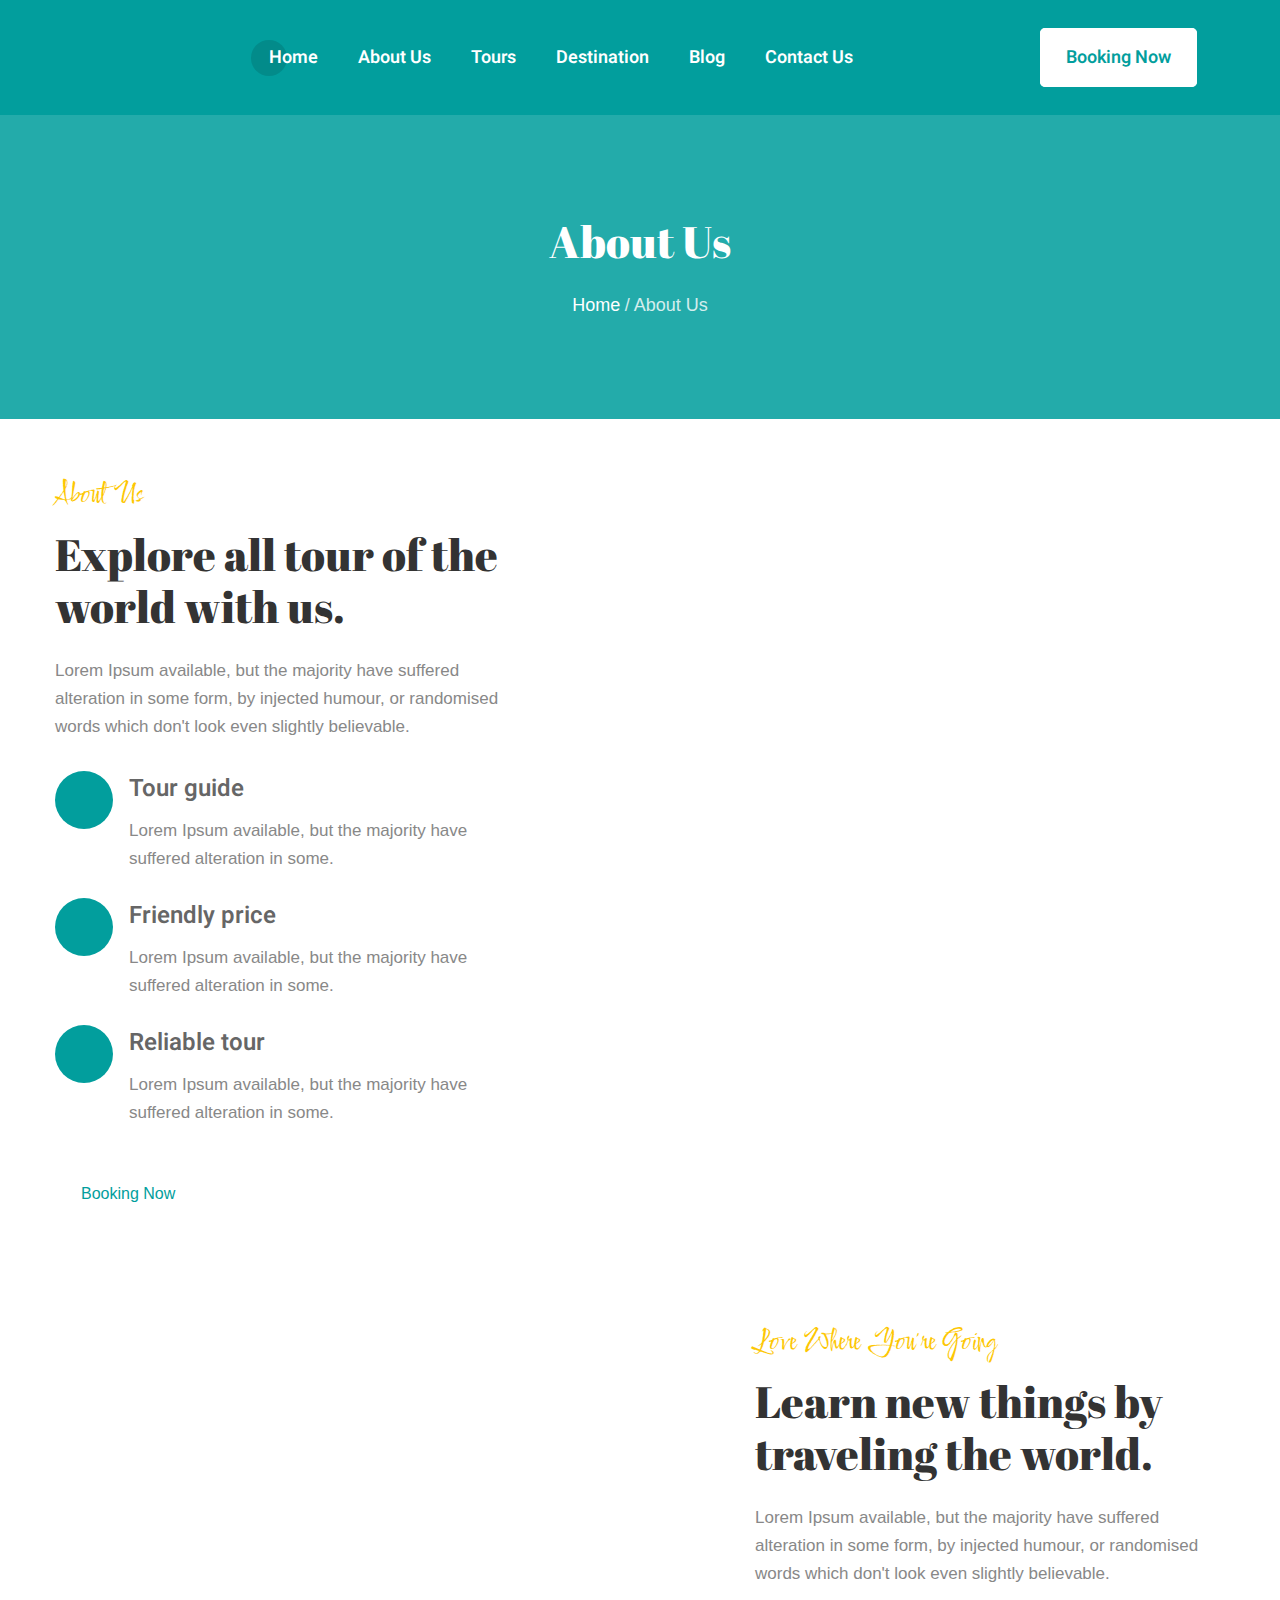
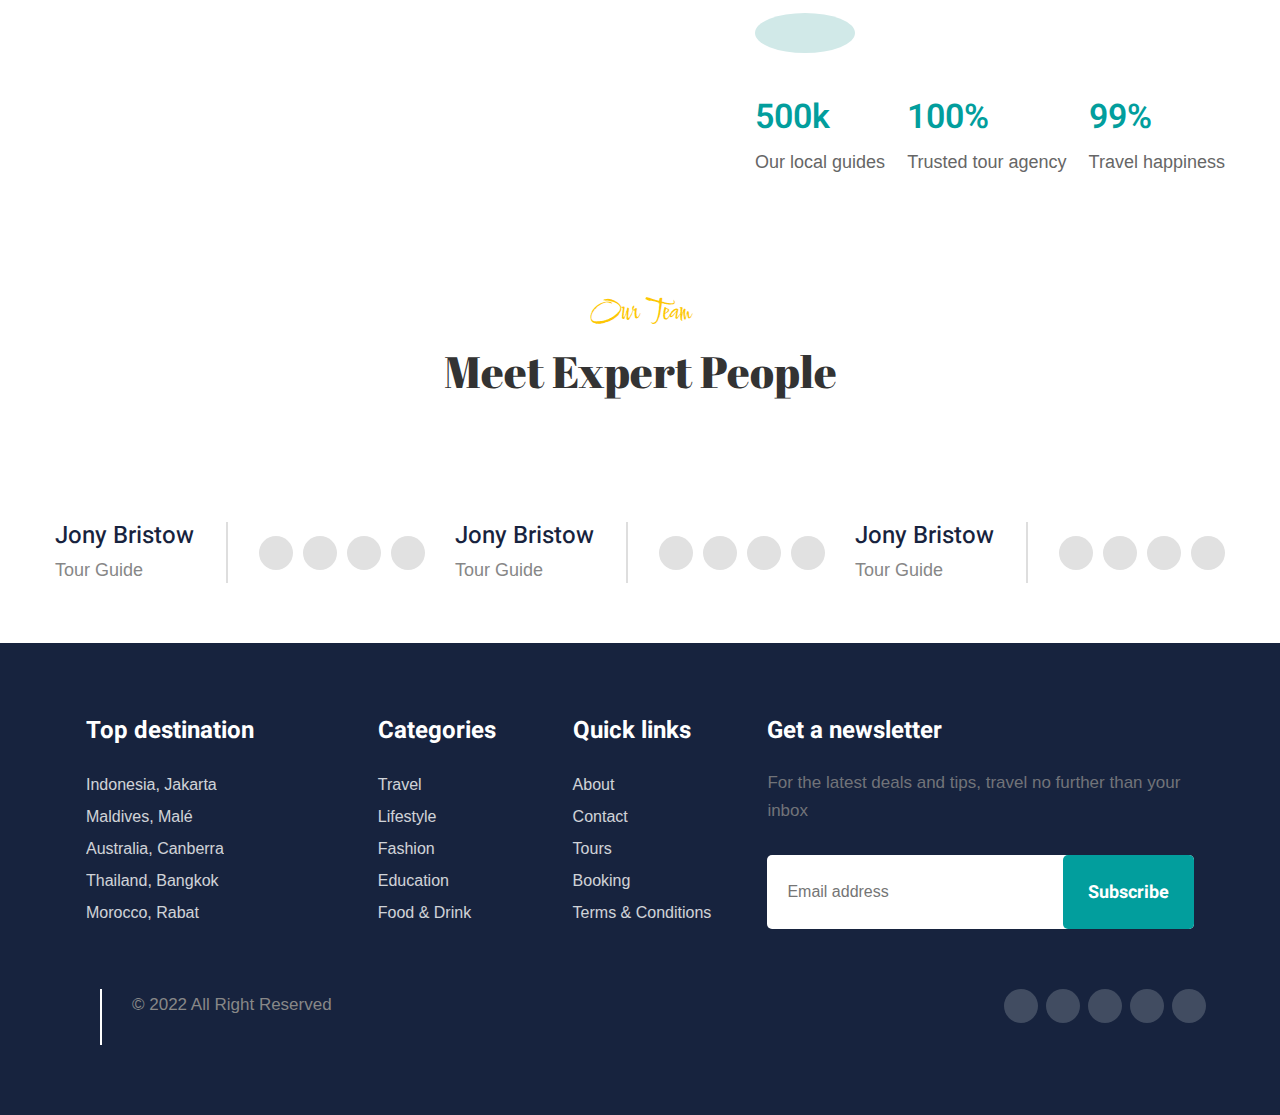
==== about.html @ 00001288 "add About and Tours page" ====
<!DOCTYPE html>
<html lang="en">

<head>
    <meta charset="UTF-8">
    <meta http-equiv="X-UA-Compatible" content="IE=edge">
    <meta name="viewport" content="width=device-width, initial-scale=1.0">
    <title>Tourest</title>
    <link rel="stylesheet" href="./Template-TCM.css">
    <link rel="stylesheet" href="./about.css">


    <link rel="shortcut icon" href="http://tourest.webtravel.vn/images/logo.png">
    <link rel="preconnect" href="https://fonts.googleapis.com">
    <link rel="preconnect" href="https://fonts.gstatic.com" crossorigin>
    <link href="https://fonts.googleapis.com/css2?family=Heebo:wght@200;300;400;500;700&display=swap" rel="stylesheet">
    <link rel="preconnect" href="https://fonts.googleapis.com">
    <link rel="preconnect" href="https://fonts.gstatic.com" crossorigin>
    <link href="https://fonts.googleapis.com/css2?family=Abril+Fatface&family=Heebo:wght@300&display=swap"
        rel="stylesheet">
    <link rel="stylesheet" href="https://cdnjs.cloudflare.com/ajax/libs/font-awesome/6.2.1/css/all.min.css"
        integrity="sha512-MV7K8+y+gLIBoVD59lQIYicR65iaqukzvf/nwasF0nqhPay5w/9lJmVM2hMDcnK1OnMGCdVK+iQrJ7lzPJQd1w=="
        crossorigin="anonymous" referrerpolicy="no-referrer" />
</head>

<body>
    <div class="wrapper">
        <header>
            <div class="header__left">
                <a href="./index.html"><img src="http://tourest.webtravel.vn/images/logo.png" alt=""></a>
            </div>
            <div class="header__center">
                <li class="active"><a href="./index.html">Home</a></li>
                <li><a href="./about.html">About Us</a></li>
                <li><a href="./tours">Tours</a></li>
                <li><a href="./destinantion">Destination</a></li>
                <li><a href="./blog">Blog</a></li>
                <li><a href="./contact">Contact Us</a></li>
            </div>
            <div class="header__right">
                <a href="./loggin.html" class="button">Booking Now</a>
            </div>
            <button class="icon__menu">
                <span class="icon"></span>
            </button>
            <div class="header__menu">
                <li class="active"><a href="./index.html">Home</a></li>
                <li><a href="./about.html">About Us</a></li>
                <li><a href="./tours">Tours</a></li>
                <li><a href="./destinantion">Destination</a></li>
                <li><a href="./blog">Blog</a></li>
                <li><a href="./contact">Contact Us</a></li>
                <a href="./loggin.html" class="button">Booking Now</a>
            </div>
        </header>

        <main>
            <section class="breadcrumb-banner">
                <div class="container">
                    <div class="row">
                        <div class="banner-info">
                            <div class="banner-content">
                                <h2>About Us</h2>
                                <nav>
                                    <ol class="breadcrumb">
                                        <li class="breadcrumb-item">
                                            <a href="index.html">Home</a>
                                        </li>
                                        <li class="breadcrumb-item active" aria-current="page">/ About Us</li>
                                    </ol>
                                </nav>
                            </div>
                        </div>
                    </div>
                </div>
            </section>

            <section class="section-spacing about">
                <div class="container">
                    <div class="row">
                        <div class="about-left">
                            <div class="section-title">
                                <h3>About us</h3>
                                <h2>Explore all tour of the world with us.</h2>
                            </div>
                            <p>Lorem Ipsum available, but the majority have suffered alteration in some form, by
                                injected
                                humour, or randomised words which don't look even slightly believable.</p>
                            <div class="about-info">
                                <div class="about-info__item">
                                    <div class="about-icon">
                                        <span class="media-icon">
                                            <i class="fa-regular fa-compass"></i>
                                        </span>
                                    </div>
                                    <div class="about-text">
                                        <h5>Tour guide</h5>
                                        <p>Lorem Ipsum available, but the majority have suffered alteration in some.</p>
                                    </div>
                                </div>
                                <div class="about-info__item">
                                    <div class="about-icon">
                                        <span class="media-icon">
                                            <i class="fa-solid fa-briefcase"></i>
                                        </span>
                                    </div>
                                    <div class="about-text">
                                        <h5>Friendly price</h5>
                                        <p>Lorem Ipsum available, but the majority have suffered alteration in some.</p>
                                    </div>
                                </div>
                                <div class="about-info__item">
                                    <div class="about-icon">
                                        <span class="media-icon">
                                            <i class="fa-solid fa-umbrella-beach"></i>
                                        </span>
                                    </div>
                                    <div class="about-text">
                                        <h5>Reliable tour</h5>
                                        <p>Lorem Ipsum available, but the majority have suffered alteration in some.</p>
                                    </div>
                                </div>
                            </div>
                            <div>
                                <a href="./loggin.html" class="button">Booking Now</a>
                                <!-- <a href="" class="booking-button">Booking Now</a> -->
                            </div>
                        </div>
                        <div class="about-right">
                            <img src="http://tourest.webtravel.vn/images/ab1.png" alt="">
                        </div>
                    </div>
                </div>
            </section>

            <section class="section-spacing features">
                <div class="container">
                    <div class="row justify-content-end">
                        <div class="features-right">
                            <div class="section-title">
                                <h3>Love where you're going</h3>
                                <h2>Learn new things by traveling the world.</h2>
                            </div>
                            <p>Lorem Ipsum available, but the majority have suffered alteration in some form, by
                                injected
                                humour, or randomised words which don't look even slightly believable.</p>
                            <div class="play-button">
                                <a href="#">
                                    <i></i>
                                </a>
                            </div>
                            <div class="features-items">
                                <div class="features-item">
                                    <h3>
                                        <span class="counter">500</span>k
                                    </h3>
                                    <h4>Our local guides</h4>
                                </div>
                                <div class="features-item">
                                    <h3>
                                        <span class="counter">100</span>%
                                    </h3>
                                    <h4>Trusted tour agency</h4>
                                </div>
                                <div class="features-item">
                                    <h3>
                                        <span class="counter">99</span>%
                                    </h3>
                                    <h4>Travel happiness</h4>
                                </div>
                            </div>
                        </div>
                    </div>
                </div>
            </section>

            <section class="section-spacing our-team">
                <div class="container">
                    <div class="section-title">
                        <h3>our team</h3>
                        <h2>Meet Expert People</h2>
                    </div>
                    <div class="row">
                        <div class="team-member">
                            <div class="team-item">
                                <img src="http://tourest.webtravel.vn/images/team1.png" alt="">
                                <div class="team-body">
                                    <div class="team-text">
                                        <h4>Jony Bristow</h4>
                                        <p>Tour Guide</p>
                                    </div>
                                    <div class="h-border"></div>
                                    <ul class="team-social">
                                        <li class="share-icon">
                                            <a href="#">
                                                <i class="fab fa-facebook-f"></i>
                                            </a>
                                        </li>
                                        <li class="share-icon">
                                            <a href="#">
                                                <i class="fab fa-twitter"></i>
                                            </a>
                                        </li>
                                        <li class="share-icon">
                                            <a href="#">
                                                <i class="fab fa-instagram"></i>
                                            </a>
                                        </li>
                                        <li class="share-icon">
                                            <a href="#">
                                                <i class="fab fa-linkedin-in"></i>
                                            </a>
                                        </li>
                                    </ul>
                                </div>
                            </div>
                        </div>
                        <div class="team-member">
                            <div class="team-item">
                                <img src="http://tourest.webtravel.vn/images/team2.png" alt="">
                                <div class="team-body">
                                    <div class="team-text">
                                        <h4>Jony Bristow</h4>
                                        <p>Tour Guide</p>
                                    </div>
                                    <div class="h-border"></div>
                                    <ul class="team-social">
                                        <li class="share-icon">
                                            <a href="#">
                                                <i class="fab fa-facebook-f"></i>
                                            </a>
                                        </li>
                                        <li class="share-icon">
                                            <a href="#">
                                                <i class="fab fa-twitter"></i>
                                            </a>
                                        </li>
                                        <li class="share-icon">
                                            <a href="#">
                                                <i class="fab fa-instagram"></i>
                                            </a>
                                        </li>
                                        <li class="share-icon">
                                            <a href="#">
                                                <i class="fab fa-linkedin-in"></i>
                                            </a>
                                        </li>
                                    </ul>
                                </div>
                            </div>
                        </div>
                        <div class="team-member">
                            <div class="team-item">
                                <img src="http://tourest.webtravel.vn/images/team3.png" alt="">
                                <div class="team-body">
                                    <div class="team-text">
                                        <h4>Jony Bristow</h4>
                                        <p>Tour Guide</p>
                                    </div>
                                    <div class="h-border"></div>
                                    <ul class="team-social">
                                        <li class="share-icon">
                                            <a href="#">
                                                <i class="fab fa-facebook-f"></i>
                                            </a>
                                        </li>
                                        <li class="share-icon">
                                            <a href="#">
                                                <i class="fab fa-twitter"></i>
                                            </a>
                                        </li>
                                        <li class="share-icon">
                                            <a href="#">
                                                <i class="fab fa-instagram"></i>
                                            </a>
                                        </li>
                                        <li class="share-icon">
                                            <a href="#">
                                                <i class="fab fa-linkedin-in"></i>
                                            </a>
                                        </li>
                                    </ul>
                                </div>
                            </div>
                        </div>
                    </div>
            </section>
        </main>

        <footer>
            <div class="container">
                <div class="footer__top">
                    <div class="footer__top-item col1">
                        <h5>Top destination</h5>
                        <ul>
                            <li>
                                <a href="#">Indonesia, Jakarta</a>
                            </li>
                            <li>
                                <a href="#">Maldives, Malé</a>
                            </li>
                            <li>
                                <a href="#">Australia, Canberra</a>
                            </li>
                            <li>
                                <a href="#">Thailand, Bangkok</a>
                            </li>
                            <li>
                                <a href="#">Morocco, Rabat</a>
                            </li>
                        </ul>
                    </div>
                    <div class="footer__top-item">
                        <h5>Categories</h5>
                        <ul>
                            <li>
                                <a href="#">Travel</a>
                            </li>
                            <li>
                                <a href="#">Lifestyle</a>
                            </li>
                            <li>
                                <a href="#">Fashion</a>
                            </li>
                            <li>
                                <a href="#">Education</a>
                            </li>
                            <li>
                                <a href="#">Food &amp; Drink</a>
                            </li>
                        </ul>
                    </div>
                    <div class="footer__top-item">
                        <h5>Quick links</h5>
                        <ul>
                            <li>
                                <a href="about-us.html">About</a>
                            </li>
                            <li>
                                <a href="contact-us.html">Contact</a>
                            </li>
                            <li>
                                <a href="tours.html">Tours</a>
                            </li>
                            <li>
                                <a href="booking.html">Booking</a>
                            </li>
                            <li>
                                <a href="terms-conditions.html">Terms &amp; Conditions</a>
                            </li>
                        </ul>
                    </div>
                    <div class="footer__top-item col4">
                        <h5>Get a newsletter</h5>
                        <p>For the latest deals and tips, travel no further than your inbox</p>
                        <form action="">
                            <input type="text" placeholder="Email address">
                            <button type="submit">Subscribe</button>
                        </form>
                    </div>
                </div>
                <div class="footer__bot">
                    <div class="footer_bot_left">
                        <img src="http://tourest.webtravel.vn/images/footer-logo.png" alt="">
                        <div class="h-border"></div>
                        <div class="copyright">
                            <p>© 2022 All Right Reserved</p>
                        </div>
                    </div>
                    <div class="footer_bot_right">
                        <li><a href="https://facbook.com"><i class="fa-brands fa-facebook-f"></i></a></li>
                        <li><a href=""><i class="fa-brands fa-twitter"></i></a></li>
                        <li><a href=""><i class="fa-brands fa-instagram"></i></a></li>
                        <li><a href=""><i class="fa-brands fa-linkedin-in"></i></a></li>
                        <li><a href=""><i class="fa-brands fa-google-plus-g"></i></a></li>
                    </div>
                </div>
            </div>
        </footer>
    </div>
</body>

</html>
---- Template-TCM.css ----
@import url("https://fonts.googleapis.com/css2?family=Abril+Fatface&family=Comforter+Brush&family=Heebo:wght@300;400;500;600;700;800;900&display=swap");

@font-face {
    font-family: Abril Fatface;
    src: url("../font/AbrilFatface-Regular.ttf");
}

@font-face {
    font-family: Comforter Brush;
    src: url("../font/ComforterBrush-Regular.ttf");
}

@font-face {
    font-family: Heebo;
    src: url("../font/Heebo-VariableFont_wght.ttf");
}

/* SELECTOR */

* {
    margin: 0;
    padding: 0;
    box-sizing: border-box;
}

body {
    font-family: "Heebo", sans-serif;
    margin: 0;
    line-height: 1.5;
    text-align: left;
    background: #fff;
    font-size: 16px;
    font-weight: 400;
    position: relative;
    overflow-x: hidden;
    color: #666;
}

div {
    display: block;
}

header,
main,
footer,
nav,
section {
    display: block;
}

/* COMMON */

.container {
    width: 100%;
    padding-right: 15px;
    padding-left: 15px;
    margin-right: auto;
    margin-left: auto;
}

@media (min-width: 576px) {
    .container {
        max-width: 540px;
    }
}

@media (min-width: 768px) {
    .container {
        max-width: 720px;
    }
}

@media (min-width: 992px) {
    .container {
        max-width: 960px;
    }
}

@media (min-width: 1200px) {
    .container {
        max-width: 1200px;
    }
}

/* BUTTON */

button {
    cursor: pointer;
    border: none;
}

.button {
    padding: 15px 25px;
    background-color: #fff;
    color: #029E9D;
    border-radius: 5px;
    border: 1px solid #fff;
    transition: all 0.3s ease;
}

.button:hover {
    background-color: #029E9D;
    color: #fff;

}

/* HEADER */

header li {
    list-style: none;
}

header a {
    text-decoration: none;
    color: unset;
}

header img {
    height: 100%;
    width: auto;
}

header * {
    overflow: visible;
}

header {
    width: 100%;
    height: 115px;
    background-color: #029E9D;
    padding: 20px 0;
    display: flex !important;
    justify-content: space-around;
    align-items: center;
    color: #fff;
    font-size: 18px;
    font-weight: 600;
    position: relative;
}

.header__center {
    display: flex;
}

.header__center li,
.header__menu li {
    padding: 15px 0;
    margin: 0 20px;
    position: relative;
    overflow: visible;
}

.header__center li a,
.header__menu li a {
    position: relative;
    z-index: 6;
}

.header__center li::before,
.header__menu li::before {
    content: '';
    border-radius: 50%;
    width: 36px;
    height: 36px;
    background: #028B8A;
    position: absolute;
    left: -18px;
    top: 50%;
    transform: translateY(-50%);
    opacity: 0;
    transition: all 0.3s ease;
    z-index: 1;
}

.header__center li:hover::before,
.header__menu li:hover::before {
    opacity: 1;
}

.header__center .active::before,
.header__menu .active::before {
    opacity: 1;
}

.icon__menu {
    display: none;
}

.icon__menu {
    font-size: 1.25rem;
    line-height: 1;
    background-color: transparent;
    border-radius: 4px;
    padding: 0;
    outline: none;
    border: none;
    cursor: pointer;
}

.icon {
    display: inline-block;
    width: 40px;
    height: 3px;
    background: #fff;
    position: relative;
    transition: all 0.3s ease-out;
    vertical-align: middle;
}

.icon::before {
    content: "";
    position: absolute;
    left: 0px;
    top: -11px;
    width: 100%;
    height: 3px;
    background: #fff;
    border-radius: 4px;
    transition: all 0.35s ease-out;
    backface-visibility: hidden;
}

.icon::after {
    content: "";
    position: absolute;
    left: 0px;
    bottom: -11px;
    width: 100%;
    height: 3px;
    background: #fff;
    border-radius: 4px;
    transition: all 0.35s ease-out;
    backface-visibility: hidden;
}

.collapsed .icon::after {
    transform: rotate(45deg);
    top: 0;
}

.collapsed .icon::before {
    transform: rotate(-45deg);
    top: 0;
}

.collapsed .icon {
    background: rgba(0, 0, 0, 0);
}

.header__menu {
    position: absolute;
    top: 100%;
    left: 0;
    width: 100%;
    height: auto;
    background-color: #029E9D;
    display: flex;
    flex-direction: column;
    align-items: center;
    z-index: 11;
    padding: 16px;
    overflow: hidden;
    text-align: center;
    display: none;
}

.header__menu .button {
    margin-top: 20px;
    overflow: visible;
}

@keyframes hienthimenu {
    from {
        height: 0px;
    }

    to {
        height: 400px;
    }
}

@keyframes anmenu {
    from {
        height: 400px;
    }

    to {
        height: 0px;
    }
}


/* BREADCRUMB BANNER */

.breadcrumb-banner {
    background: url('http://tourest.webtravel.vn/images/sub-page.png');
    position: relative;
}

.breadcrumb-banner .banner-info {
    text-align: center !important;
}

@media (min-width: 768px) {
    .breadcrumb-banner .banner-info {
        flex: 0 0 100%;
        max-width: 100%;
    }
}

.breadcrumb-banner .banner-content {
    padding: 100px 0;
    position: relative;
    z-index: 3;
}

.breadcrumb-banner .banner-content h2 {
    color: #fff;
    font-weight: 400;
    font-size: 44px;
    line-height: 52px;
    font-family: "Abril Fatface", cursive;
    margin: 0 0 25px;
}

.breadcrumb {
    flex-wrap: wrap;
    list-style: none;
    border-radius: .25rem;
}

.breadcrumb-banner::before {
    width: 100%;
    height: 100%;
    position: absolute;
    content: "";
    left: 0;
    top: 0;
    background: #029E9D;
    opacity: 0.87;
}

.breadcrumb-banner .banner-content .breadcrumb {
    padding: 0;
    background: none;
    display: block;
    margin: 0;
}

.breadcrumb-banner .banner-content .breadcrumb-item {
    text-transform: capitalize;
    font-size: 18px;
    color: #fff;
    display: inline-block;
}

.breadcrumb-banner .banner-content .breadcrumb-item a {
    color: #fff;
}

.breadcrumb-banner .banner-content .breadcrumb-item.active {
    color: #fff;
    opacity: 0.8;
}

/* FOOTER */

footer {
    width: 100%;
    padding: 70px 4px;
    background-image: url(http://tourest.webtravel.vn/images/footer-bg.png);
    float: left;
    background-attachment: fixed;
    background-color: #17233E;
    color: #fff;
}

header li,
footer li {
    list-style: none;
}

footer a {
    text-decoration: none;
    color: unset;
}

footer h2 {
    font-weight: 400;
    font-size: 44px;
    line-height: 52px;
    font-family: "Abril Fatface", cursive;
    margin: 0 0 25px;
    color: #fff;
}

footer h5 {
    color: #fff;
    font-size: 24px;
    font-weight: bold;
    margin-bottom: 20px;
}

footer img {
    height: 100%;
    width: auto;
    ;
}

footer input {
    border: none;
    outline: none;
}

footer button {
    cursor: pointer;
    border: none;
}

.footer__top,
.footer__bot,
.footer_bot_left,
.footer_bot_right,
.banner-tag {
    display: flex;
}

.footer__top {
    width: 100%;
    padding: 0 16px;
    justify-content: center;
}

.footer__top-item {
    width: auto;
    width: 200px;
    padding: 0 15px;
}

.col1 {
    width: 300px;
}

.col4 {
    width: 470px;
}

.footer__top-item p {
    max-width: 100%;
    opacity: 0.8;
}

.footer__top ul li {
    font-size: 16px;
    padding: 4px 0;
    opacity: 0.8;
}

.footer__top-item form {
    margin-top: 30px;
    position: relative;
    width: auto;
}

.footer__top-item input {
    width: 100%;
    height: 74px;
    font-size: 16px;
    font-weight: 400;
    background: #fff;
    border-radius: 5px;
    transition: 0.3s ease-out;
    color: #B9B9B9;
    padding: 20px;
}

.footer__top-item form button {
    position: absolute;
    right: 0;
    font-size: 18px;
    font-weight: 700;
    color: #fff;
    border: none;
    background-color: #029E9D;
    height: 74px;
    border-radius: 5px;
    padding: 10px 25px;
}

.footer__bot {
    width: 100%;
    height: 56px;
    margin-top: 60px;
    padding: 0 15px;
    justify-content: space-between;
}

.footer_bot_left {
    height: 56px;
    align-items: center;
    color: rgba(255, 255, 255, 0.8)
}

footer .h-border {
    width: 1.6px;
    height: 56px;
    background-color: rgba(255, 255, 255, 0.8);
    margin: 0 30px;
    border: 1px solid #fff;
}

.footer_bot_right li a {
    width: 34px;
    height: 34px;
    border-radius: 50%;
    background-color: #414C61;
    display: flex;
    justify-content: center;
    align-items: center;
    margin: 0 4px;
}

.footer_bot_right li i {
    font-size: 16px;
    color: rgba(255, 255, 255, 0.8);
}

#btn-backtop {
    position: fixed;
    bottom: 20px;
    right: 20px;
    width: 40px;
    height: 40px;
    background: #029E9D;
    color: #fff;
    border-radius: 5px;
    text-align: center;
    font-size: 24px;
    z-index: 99;
    transition: all 0.2s ease-in-out;
    display: none;
}

#btn-backtop:hover {
    transform: translateY(-6px);
}

@media only screen and (max-width: 1200px) {
    .footer__top-item {
        width: 200px;
    }

    .col1 {
        width: 240px;
    }

    .col4 {
        width: 370px;
    }
}

/* tablet */
@media only screen and (max-width: 990px) {
    .header__center {
        display: none;
    }

    .header__right .button {
        display: none;
    }

    .icon__menu {
        display: block;
    }

    .footer__top {
        flex-wrap: wrap;
    }

    .footer__top-item {
        width: 370px;
        margin-bottom: 40px;
    }
}

/* mobile */
@media only screen and (max-width: 797px) {
    .footer__top {
        flex-direction: column;
        justify-content: flex-start;
    }

    .footer__top ul li,
    .footer__top-item p {
        font-size: 14px;
    }

    .footer__top-item {
        width: 100%;
        max-width: 540px;
    }

    .footer__bot {
        height: auto;
        flex-direction: column;
        align-items: center;
    }

    .footer_bot_right {
        margin-top: 16px;
    }
}
---- about.css ----
@import url("https://fonts.googleapis.com/css2?family=Abril+Fatface&family=Comforter+Brush&family=Heebo:wght@300;400;500;600;700;800;900&display=swap");

@font-face {
    font-family: Abril Fatface;
    src: url("http://tourest.webtravel.vn/lib/font/AbrilFatface-Regular.ttf");
}

@font-face {
    font-family: Comforter Brush;
    src: url("http://tourest.webtravel.vn/lib/font/ComforterBrush-Regular.ttf");
}

@font-face {
    font-family: Heebo;
    src: url("http://tourest.webtravel.vn/lib/font/Heebo-VariableFont_wght.ttf");
}

* {
    margin: 0;
    padding: 0;
    box-sizing: border-box;
    font-family: "Heebo", sans-serif;
}


/* SELECTOR */

* {
    margin: 0;
    padding: 0;
    box-sizing: border-box;
}

body {
    font-family: "Comforter Brush", cursive;
    font-family: "Abril Fatface", cursive;
    font-family: "Heebo", sans-serif;
    background: #fff;
    font-size: 16px;
    font-weight: 400;
    position: relative;
    overflow-x: hidden;
    color: #666;
}

a,
a:active,
a:focus,
a:hover {
    outline: none !important;
    text-decoration: none;
}

a {
    transition: all 0.2s ease-in-out;
    color: #333;
}

a:hover {
    color: #6abe45;
}

h1,
h2,
h3,
h4,
h5,
h6 {
    color: #333;
}

h1 {
    font-weight: 400;
    font-size: 60px;
    line-height: 75px;
    margin: 0 0 28px;
    font-family: "Abril Fatface", cursive;
    color: #17233E;
}

@media (max-width: 575.98px) {
    h1 {
        font-size: 24px;
        line-height: 32px;
    }
}

h2 {
    font-weight: 400;
    font-size: 44px;
    line-height: 52px;
    font-family: "Abril Fatface", cursive;
    margin: 0 0 25px;
}

@media (max-width: 575.98px) {
    h2 {
        font-size: 30px;
        line-height: 1.2;
    }
}

h3 {
    font-size: 30px;
    font-weight: 400;
    text-transform: capitalize;
    margin: 0 0 15px;
    font-family: "Comforter Brush", cursive;
    color: #FDC703;
    line-height: 34px;
}

h4 {
    font-size: 26px;
    color: #FDC703;
    font-weight: 400;
    margin: 0 0 0px;
    font-family: "Comforter Brush", cursive;
}

h5 {
    font-size: 24px;
    font-weight: 600;
    margin: 0 0 10px;
    color: #666;
}

h6 {
    font-size: 19px;
    line-height: 26px;
    color: #666;
    font-weight: 700;
    margin: 0 0 20px;
}

p {
    font-size: 17px;
    line-height: 28px;
    color: #888;
    margin: 0 0 25px;
}

ul,
ol {
    margin: 0;
    list-style-type: none;
    padding: 0;
}


img {
    height: auto;
    max-width: 100%;
    display: block;
}

img {
    vertical-align: middle;
    border-style: none;
}

/*  COMMON */

.justify-content-end {
    justify-content: flex-end !important;
}

.breadcrumb-banner .banner-info,
.about-left,
.about-right,
.features-right,
.team-member {
    position: relative;
    width: 100%;
    padding-right: 15px;
    padding-left: 15px;
}

.section-spacing {
    padding: 110px 0;
    float: left;
    width: 100%;
    background-image: url("http://tourest.webtravel.vn/images/bg-graphics.png");
    background-repeat: no-repeat;
    background-position: center top 40px;
    background-size: 100% auto;
}

.section-spacing {
    padding: 60px 0;
}

.row {
    display: flex;
    flex-wrap: wrap;
    margin: 0 -15px;
}

.section-title {
    width: 100%;
    float: left;
    height: auto;
    margin: 0 0;
}

.section-title h2 {
    position: relative;
}

@media (max-width: 767.98px) {
    .section-title {
        margin: 0 0 60px;
    }
}

/* ABOUT */

.about .about-info {
    margin: 30px 0;
}

.about .about-info__item {
    display: flex;
}

.media-icon {
    width: 58px;
    height: 58px;
    display: flex;
    align-items: center;
    text-align: center;
    line-height: 58px;
    background: #029E9D;
    border-radius: 50%;
}

.about .about-info__item .about-icon .media-icon {
    width: 58px;
    height: 58px;
    display: flex;
    align-items: center;
    text-align: center;
    line-height: 58px;
    background: #029E9D;
    border-radius: 50%;
}

.about .about-info__item .about-icon .media-icon i {
    font-size: 24px;
    color: #fff;
    width: 100%;
}

@media (min-width: 768px) {

    .about-left,
    .about-right {
        flex: 0 0 100%;
        max-width: 100%;
    }
}

@media (min-width: 992px) {

    .about-left {
        flex: 0 0 41.666667%;
        max-width: 41.666667%;
    }

    .about-right {
        -ms-flex: 0 0 58.333333%;
        flex: 0 0 58.333333%;
        max-width: 58.333333%;
    }
}

.about .about-info__item .about-text {
    margin-left: 1rem;
}

.about .about-info__item .about-text h5 {
    color: #666;
}

.booking-button {
    display: inline-block;
    font-weight: 400;
    color: #212529;
    text-align: center;
    vertical-align: middle;
    -webkit-user-select: none;
    -moz-user-select: none;
    -ms-user-select: none;
    user-select: none;
    background-color: transparent;
    border: 1px solid transparent;
    padding: .375rem .75rem;
    font-size: 1rem;
    line-height: 1.5;
    border-radius: .25rem;
    transition: color .15s ease-in-out, background-color .15s ease-in-out, border-color .15s ease-in-out, box-shadow .15s ease-in-out;
}

.booking-button {
    line-height: 26px;
    border: 2px solid #029E9D;
    border-radius: 5px;
    padding: 15px 25px;
    color: #fff;
    font-weight: 700;
    background: #029E9D;
    text-transform: capitalize;
    opacity: 1;
    box-shadow: none !important;
    transition: all 0.3s ease-in-out;
}

/* FEATURES */

.section-spacing.features {
    background-image: url("http://tourest.webtravel.vn/images/features.png");
    background-size: cover;
    background-position: center center;
}

@media (max-width: 576px) {
    .section-spacing.features {
        background-image: none !important;
        background-color: #fcfcfc;
    }
}

.section-spacing.features .play-button {
    margin: 15px 0 0;
    display: flex;
    align-items: baseline;
    gap: 10px;
}

.section-spacing.features .play-button a {
    position: relative;
    display: inline-block;
}

.section-spacing.features .play-button a i {
    display: inline-block;
    background: #029E9D;
    line-height: 60px;
    border: 20px solid #d1e9e8;
    border-radius: 50%;
    width: 100px;
    text-align: center;
    font-size: 18px;
    color: #fff;
    position: relative;
    z-index: 6;
    transition: all 0.3s ease-in-out;
}

.section-spacing.features .features-items h3 {
    font-size: 34px;
    color: #029E9D;
    font-family: "Heebo", sans-serif;
    font-weight: 600;
}

.section-spacing.features .features-items h4 {
    font-size: 18px;
    color: #666;
    font-family: "Heebo", sans-serif;
    font-weight: 400;
}

.section-spacing.features .features-items {
    display: flex;
    justify-content: space-between;
    margin: 40px 0 0;
}

@media (min-width: 992px) {

    .features-right {
        flex: 0 0 41.666667%;
        max-width: 41.666667%;
    }
}

/* OUR TEAM */

.our-team .section-title {
    margin: 0 0 70px;
    text-align: center;
}

.our-team .team-item img {
    width: 100%;
}

.our-team .team-item .team-body {
    display: flex;
    justify-content: space-between;
    align-items: center;
    flex-direction: column;
    padding-top: 30px;
}

.our-team .team-item .team-body .team-text {
    text-align: center;
}

.our-team .team-item .team-body .team-text h4 {
    font-size: 24px;
    color: #17233E;
    font-weight: 500;
    line-height: 24px;
    font-family: "Heebo";
    padding-bottom: 10px;
}

.our-team .team-item .team-body .team-text p {
    font-size: 18px;
    font-weight: 400;
    line-height: 24px;
    color: #878787;
    margin-bottom: 0;
}

.our-team .team-item .team-body .h-border {
    display: none;
}

.h-border {
    height: 77px;
    border: 1px solid #029E9D;
}

.our-team .team-item .team-body .team-social {
    display: flex;
    gap: 10px;
}

.our-team .team-item .team-body .team-social li a {
    width: 34px;
    height: 34px;
    background-color: #E1E1E1;
    border-radius: 100%;
    display: flex;
    align-items: center;
    justify-content: center;
    color: #878787;
}

@media (min-width: 768px) {

    .team-member {
        flex: 0 0 50%;
        max-width: 50%;
    }

    .our-team .team-item .team-body {
        flex-direction: row;
    }

    .our-team .team-item .team-body .team-text {
        text-align: left;
    }

    .our-team .team-item .team-body .h-border {
        display: block;
        margin-left: 0;
        height: 61px;
        border: 1px solid #DEDEDE;
    }

    .our-team .team-item .team-body .team-social {
        margin-top: 0;
    }
}

@media (min-width: 992px) {

    .team-member {
        flex: 0 0 33.333333%;
        max-width: 33.333333%;
    }
}
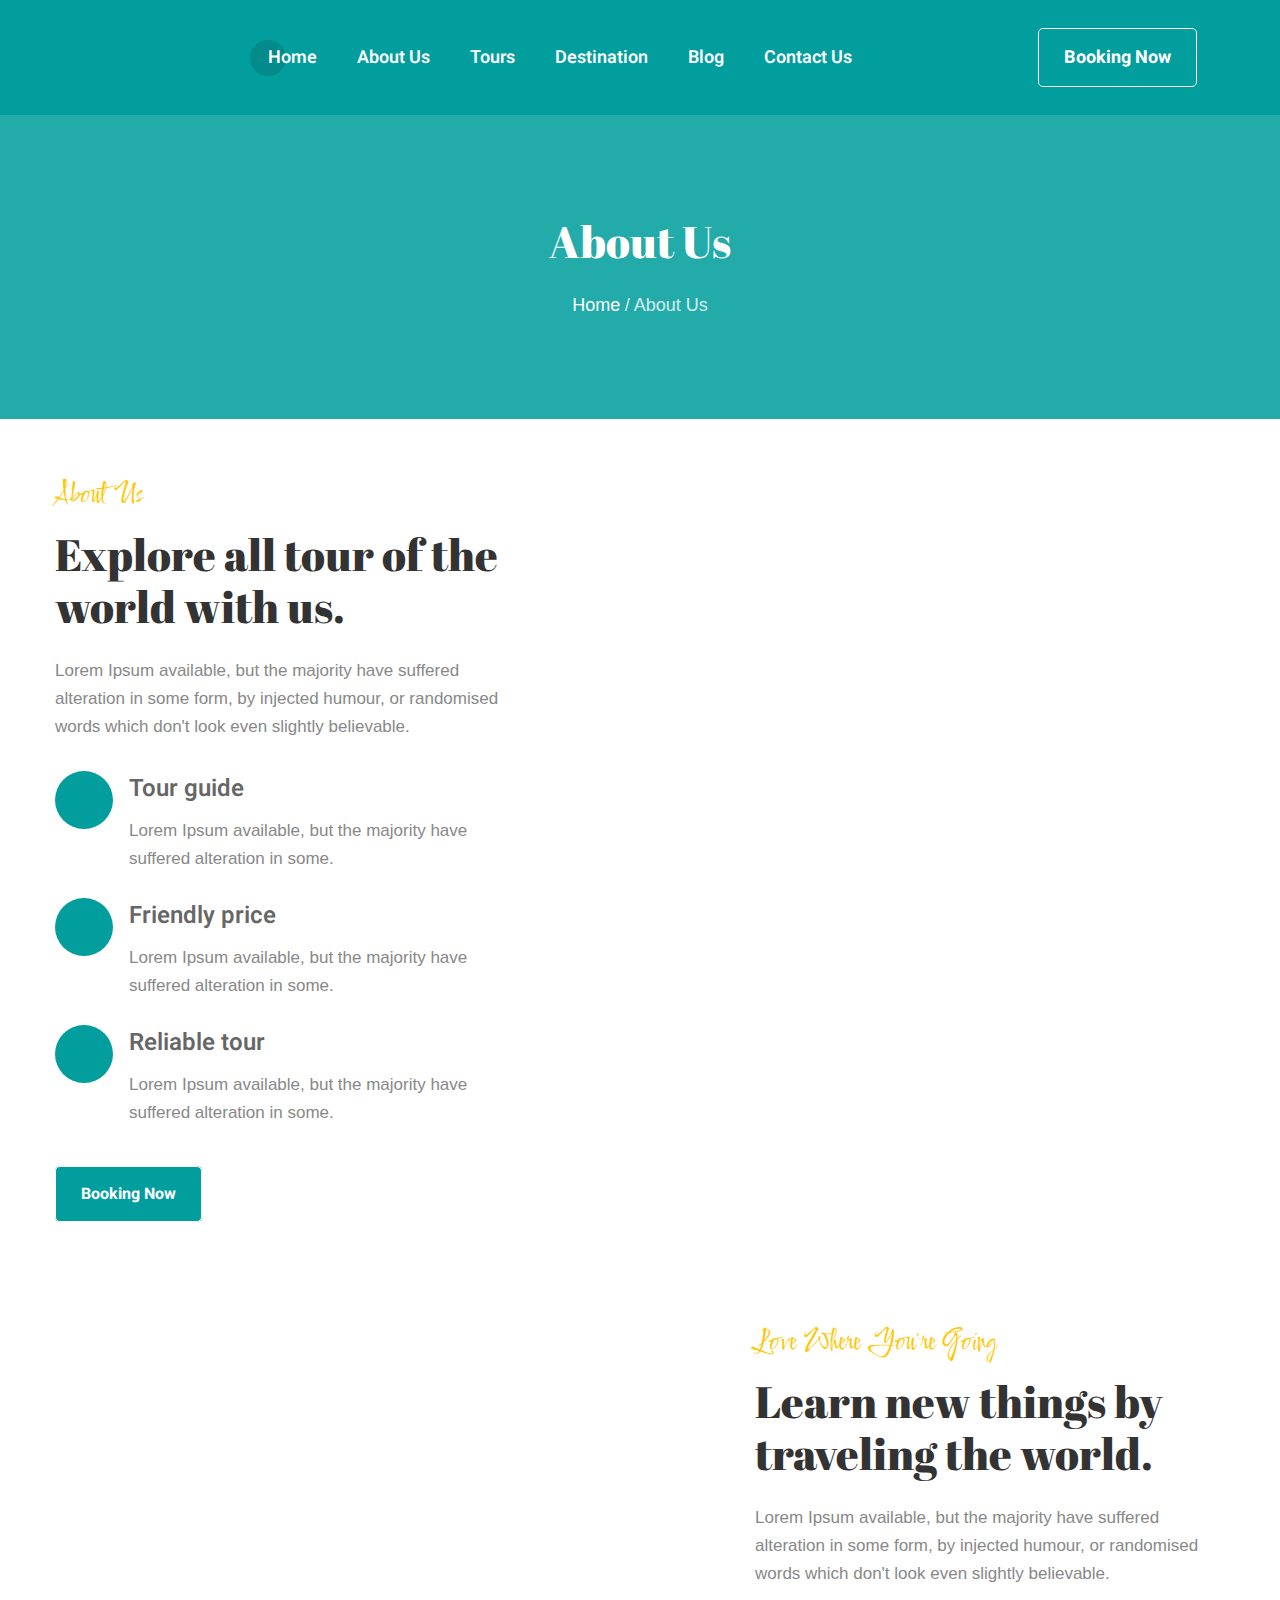
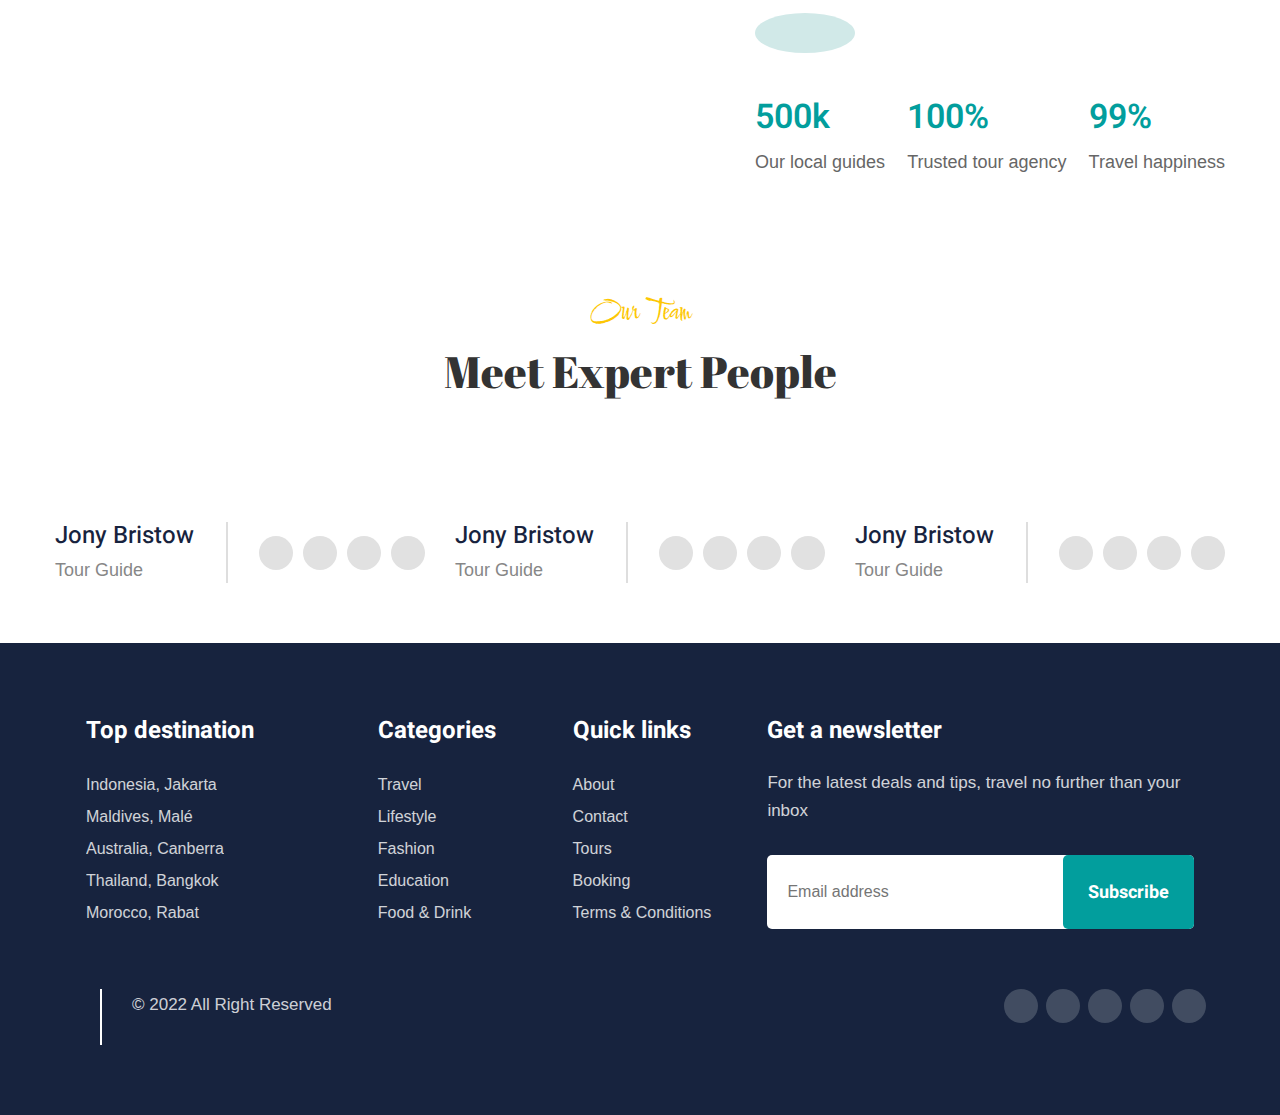
==== commit 42e795eb: "Update button" ====
--- a/about.html
+++ b/about.html
@@ -32,10 +32,10 @@
             <div class="header__center">
                 <li class="active"><a href="./index.html">Home</a></li>
                 <li><a href="./about.html">About Us</a></li>
-                <li><a href="./tours">Tours</a></li>
-                <li><a href="./destinantion">Destination</a></li>
-                <li><a href="./blog">Blog</a></li>
-                <li><a href="./contact">Contact Us</a></li>
+                <li><a href="./tours.html">Tours</a></li>
+                <li><a href="./destinantion.html">Destination</a></li>
+                <li><a href="./blog.html">Blog</a></li>
+                <li><a href="./contact.html">Contact Us</a></li>
             </div>
             <div class="header__right">
                 <a href="./loggin.html" class="button">Booking Now</a>
@@ -146,7 +146,7 @@
                                 humour, or randomised words which don't look even slightly believable.</p>
                             <div class="play-button">
                                 <a href="#">
-                                    <i></i>
+                                    <i class="fa-solid fa-play"></i>
                                 </a>
                             </div>
                             <div class="features-items">
--- a/Template-TCM.css
+++ b/Template-TCM.css
@@ -101,7 +101,6 @@
 .button:hover {
     background-color: #029E9D;
     color: #fff;
-
 }
 
 /* HEADER */
@@ -112,6 +111,10 @@
 
 header a {
     text-decoration: none;
+    color: unset;
+}
+
+header a:hover {
     color: unset;
 }
 
@@ -382,7 +385,7 @@
 
 footer a {
     text-decoration: none;
-    color: unset;
+    color: unset !important;
 }
 
 footer h2 {
@@ -399,6 +402,10 @@
     font-size: 24px;
     font-weight: bold;
     margin-bottom: 20px;
+}
+
+footer p {
+    color: unset;
 }
 
 footer img {
--- a/about.css
+++ b/about.css
@@ -165,7 +165,6 @@
     justify-content: flex-end !important;
 }
 
-.breadcrumb-banner .banner-info,
 .about-left,
 .about-right,
 .features-right,
@@ -268,7 +267,6 @@
     }
 
     .about-right {
-        -ms-flex: 0 0 58.333333%;
         flex: 0 0 58.333333%;
         max-width: 58.333333%;
     }
@@ -282,37 +280,15 @@
     color: #666;
 }
 
-.booking-button {
-    display: inline-block;
-    font-weight: 400;
-    color: #212529;
-    text-align: center;
-    vertical-align: middle;
-    -webkit-user-select: none;
-    -moz-user-select: none;
-    -ms-user-select: none;
-    user-select: none;
-    background-color: transparent;
-    border: 1px solid transparent;
-    padding: .375rem .75rem;
-    font-size: 1rem;
-    line-height: 1.5;
-    border-radius: .25rem;
-    transition: color .15s ease-in-out, background-color .15s ease-in-out, border-color .15s ease-in-out, box-shadow .15s ease-in-out;
-}
-
-.booking-button {
-    line-height: 26px;
-    border: 2px solid #029E9D;
-    border-radius: 5px;
-    padding: 15px 25px;
+.button {
+    background-color: #029E9D;
     color: #fff;
     font-weight: 700;
-    background: #029E9D;
-    text-transform: capitalize;
-    opacity: 1;
-    box-shadow: none !important;
-    transition: all 0.3s ease-in-out;
+}
+
+.button:hover {
+    background-color: #fff;
+    color: #029E9D;
 }
 
 /* FEATURES */
@@ -332,14 +308,6 @@
 
 .section-spacing.features .play-button {
     margin: 15px 0 0;
-    display: flex;
-    align-items: baseline;
-    gap: 10px;
-}
-
-.section-spacing.features .play-button a {
-    position: relative;
-    display: inline-block;
 }
 
 .section-spacing.features .play-button a i {
@@ -352,9 +320,6 @@
     text-align: center;
     font-size: 18px;
     color: #fff;
-    position: relative;
-    z-index: 6;
-    transition: all 0.3s ease-in-out;
 }
 
 .section-spacing.features .features-items h3 {
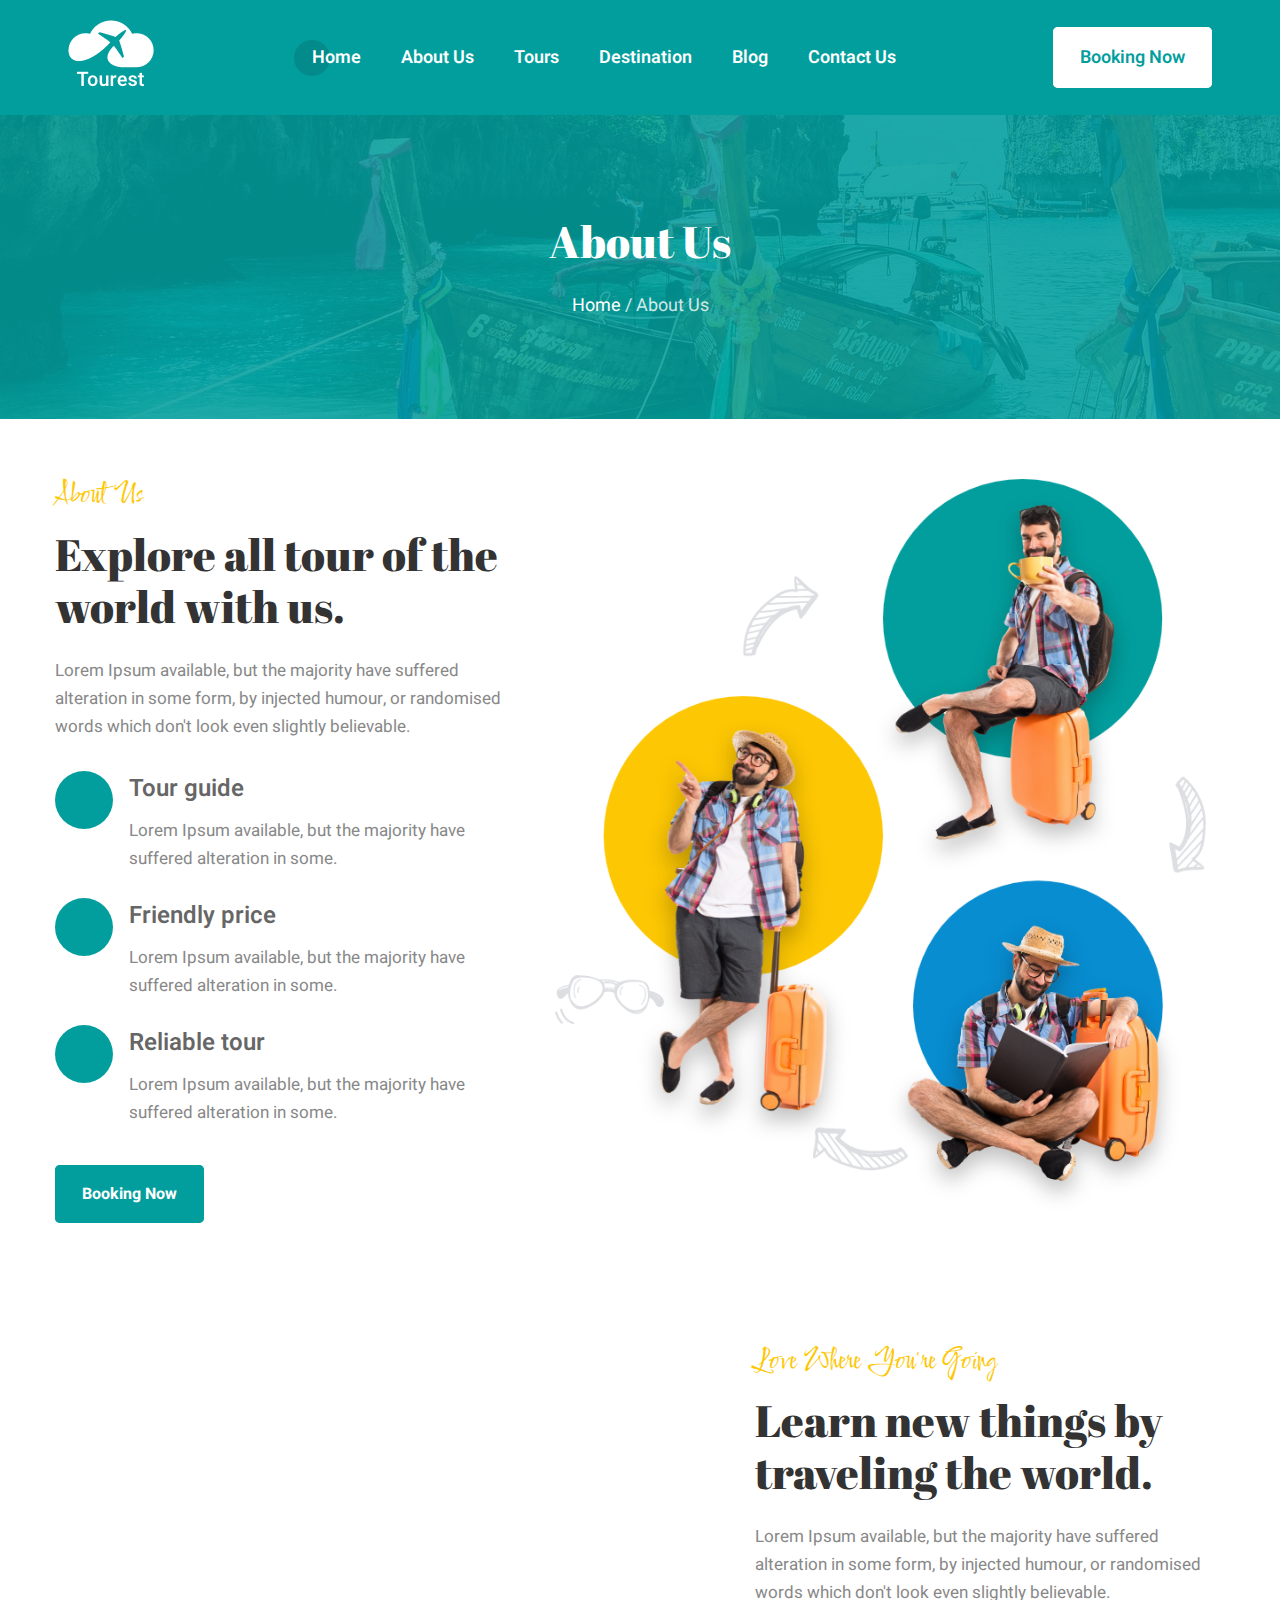
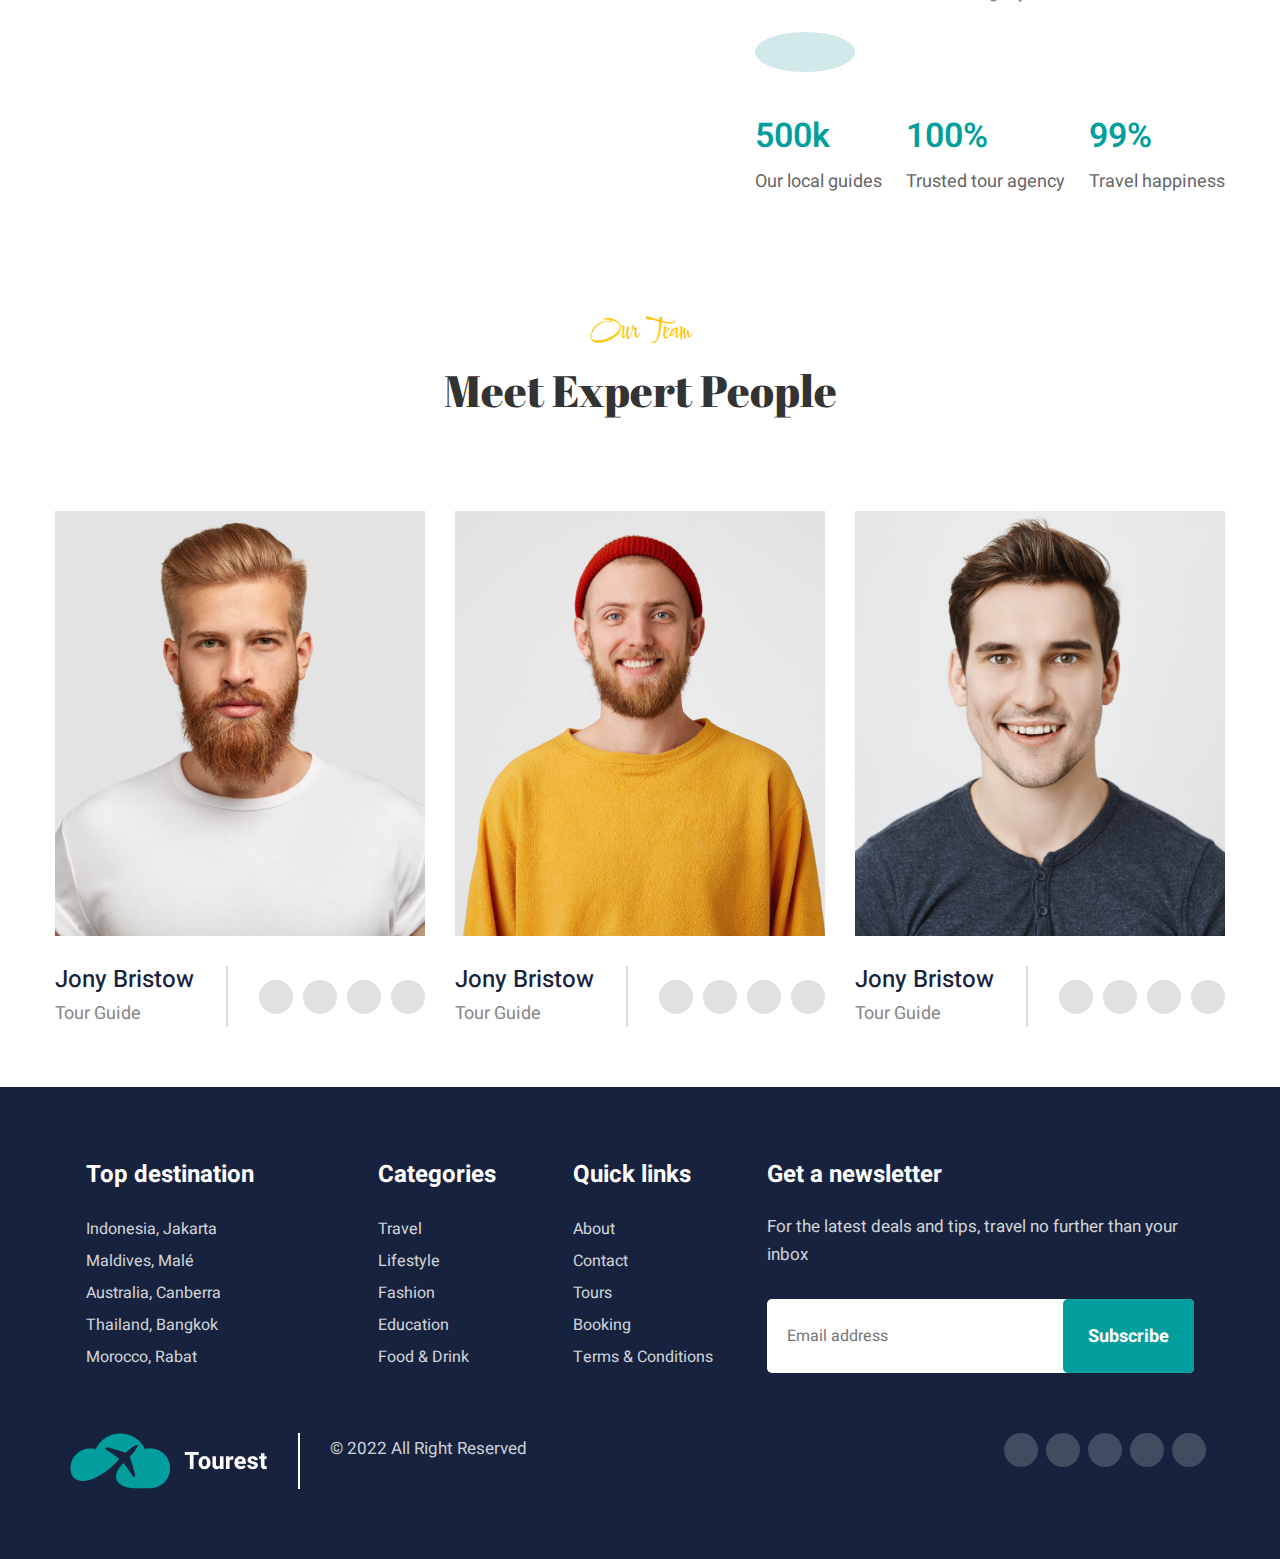
==== commit e3408526: "update images" ====
--- a/about.html
+++ b/about.html
@@ -10,7 +10,7 @@
     <link rel="stylesheet" href="./about.css">
 
 
-    <link rel="shortcut icon" href="http://tourest.webtravel.vn/images/logo.png">
+    <link rel="shortcut icon" href="./img/logo.png">
     <link rel="preconnect" href="https://fonts.googleapis.com">
     <link rel="preconnect" href="https://fonts.gstatic.com" crossorigin>
     <link href="https://fonts.googleapis.com/css2?family=Heebo:wght@200;300;400;500;700&display=swap" rel="stylesheet">
@@ -27,7 +27,7 @@
     <div class="wrapper">
         <header>
             <div class="header__left">
-                <a href="./index.html"><img src="http://tourest.webtravel.vn/images/logo.png" alt=""></a>
+                <a href="./index.html"><img src="./img/logo.png" alt=""></a>
             </div>
             <div class="header__center">
                 <li class="active"><a href="./index.html">Home</a></li>
@@ -127,7 +127,7 @@
                             </div>
                         </div>
                         <div class="about-right">
-                            <img src="http://tourest.webtravel.vn/images/ab1.png" alt="">
+                            <img src="./img/ab1.png" alt="">
                         </div>
                     </div>
                 </div>
@@ -183,7 +183,7 @@
                     <div class="row">
                         <div class="team-member">
                             <div class="team-item">
-                                <img src="http://tourest.webtravel.vn/images/team1.png" alt="">
+                                <img src="./img/team1.png" alt="">
                                 <div class="team-body">
                                     <div class="team-text">
                                         <h4>Jony Bristow</h4>
@@ -217,7 +217,7 @@
                         </div>
                         <div class="team-member">
                             <div class="team-item">
-                                <img src="http://tourest.webtravel.vn/images/team2.png" alt="">
+                                <img src="./img/team2.png" alt="">
                                 <div class="team-body">
                                     <div class="team-text">
                                         <h4>Jony Bristow</h4>
@@ -251,7 +251,7 @@
                         </div>
                         <div class="team-member">
                             <div class="team-item">
-                                <img src="http://tourest.webtravel.vn/images/team3.png" alt="">
+                                <img src="./img/team3.png" alt="">
                                 <div class="team-body">
                                     <div class="team-text">
                                         <h4>Jony Bristow</h4>
@@ -361,7 +361,7 @@
                 </div>
                 <div class="footer__bot">
                     <div class="footer_bot_left">
-                        <img src="http://tourest.webtravel.vn/images/footer-logo.png" alt="">
+                        <img src="./img/footer-logo.png" alt="">
                         <div class="h-border"></div>
                         <div class="copyright">
                             <p>© 2022 All Right Reserved</p>
--- a/Template-TCM.css
+++ b/Template-TCM.css
@@ -1,19 +1,4 @@
 @import url("https://fonts.googleapis.com/css2?family=Abril+Fatface&family=Comforter+Brush&family=Heebo:wght@300;400;500;600;700;800;900&display=swap");
-
-@font-face {
-    font-family: Abril Fatface;
-    src: url("../font/AbrilFatface-Regular.ttf");
-}
-
-@font-face {
-    font-family: Comforter Brush;
-    src: url("../font/ComforterBrush-Regular.ttf");
-}
-
-@font-face {
-    font-family: Heebo;
-    src: url("../font/Heebo-VariableFont_wght.ttf");
-}
 
 /* SELECTOR */
 
@@ -94,7 +79,7 @@
     background-color: #fff;
     color: #029E9D;
     border-radius: 5px;
-    border: 1px solid #fff;
+    border: 2px solid #fff;
     transition: all 0.3s ease;
 }
 
@@ -296,7 +281,7 @@
 /* BREADCRUMB BANNER */
 
 .breadcrumb-banner {
-    background: url('http://tourest.webtravel.vn/images/sub-page.png');
+    background: url('./img/sub-page.png');
     position: relative;
 }
 
@@ -371,7 +356,7 @@
 footer {
     width: 100%;
     padding: 70px 4px;
-    background-image: url(http://tourest.webtravel.vn/images/footer-bg.png);
+    background-image: url(./img/footer-bg.png);
     float: left;
     background-attachment: fixed;
     background-color: #17233E;
--- a/about.css
+++ b/about.css
@@ -1,19 +1,4 @@
 @import url("https://fonts.googleapis.com/css2?family=Abril+Fatface&family=Comforter+Brush&family=Heebo:wght@300;400;500;600;700;800;900&display=swap");
-
-@font-face {
-    font-family: Abril Fatface;
-    src: url("http://tourest.webtravel.vn/lib/font/AbrilFatface-Regular.ttf");
-}
-
-@font-face {
-    font-family: Comforter Brush;
-    src: url("http://tourest.webtravel.vn/lib/font/ComforterBrush-Regular.ttf");
-}
-
-@font-face {
-    font-family: Heebo;
-    src: url("http://tourest.webtravel.vn/lib/font/Heebo-VariableFont_wght.ttf");
-}
 
 * {
     margin: 0;
@@ -280,13 +265,14 @@
     color: #666;
 }
 
-.button {
+.about .button {
     background-color: #029E9D;
     color: #fff;
     font-weight: 700;
-}
-
-.button:hover {
+    border: 2px solid #029E9D;
+}
+
+.about .button:hover {
     background-color: #fff;
     color: #029E9D;
 }
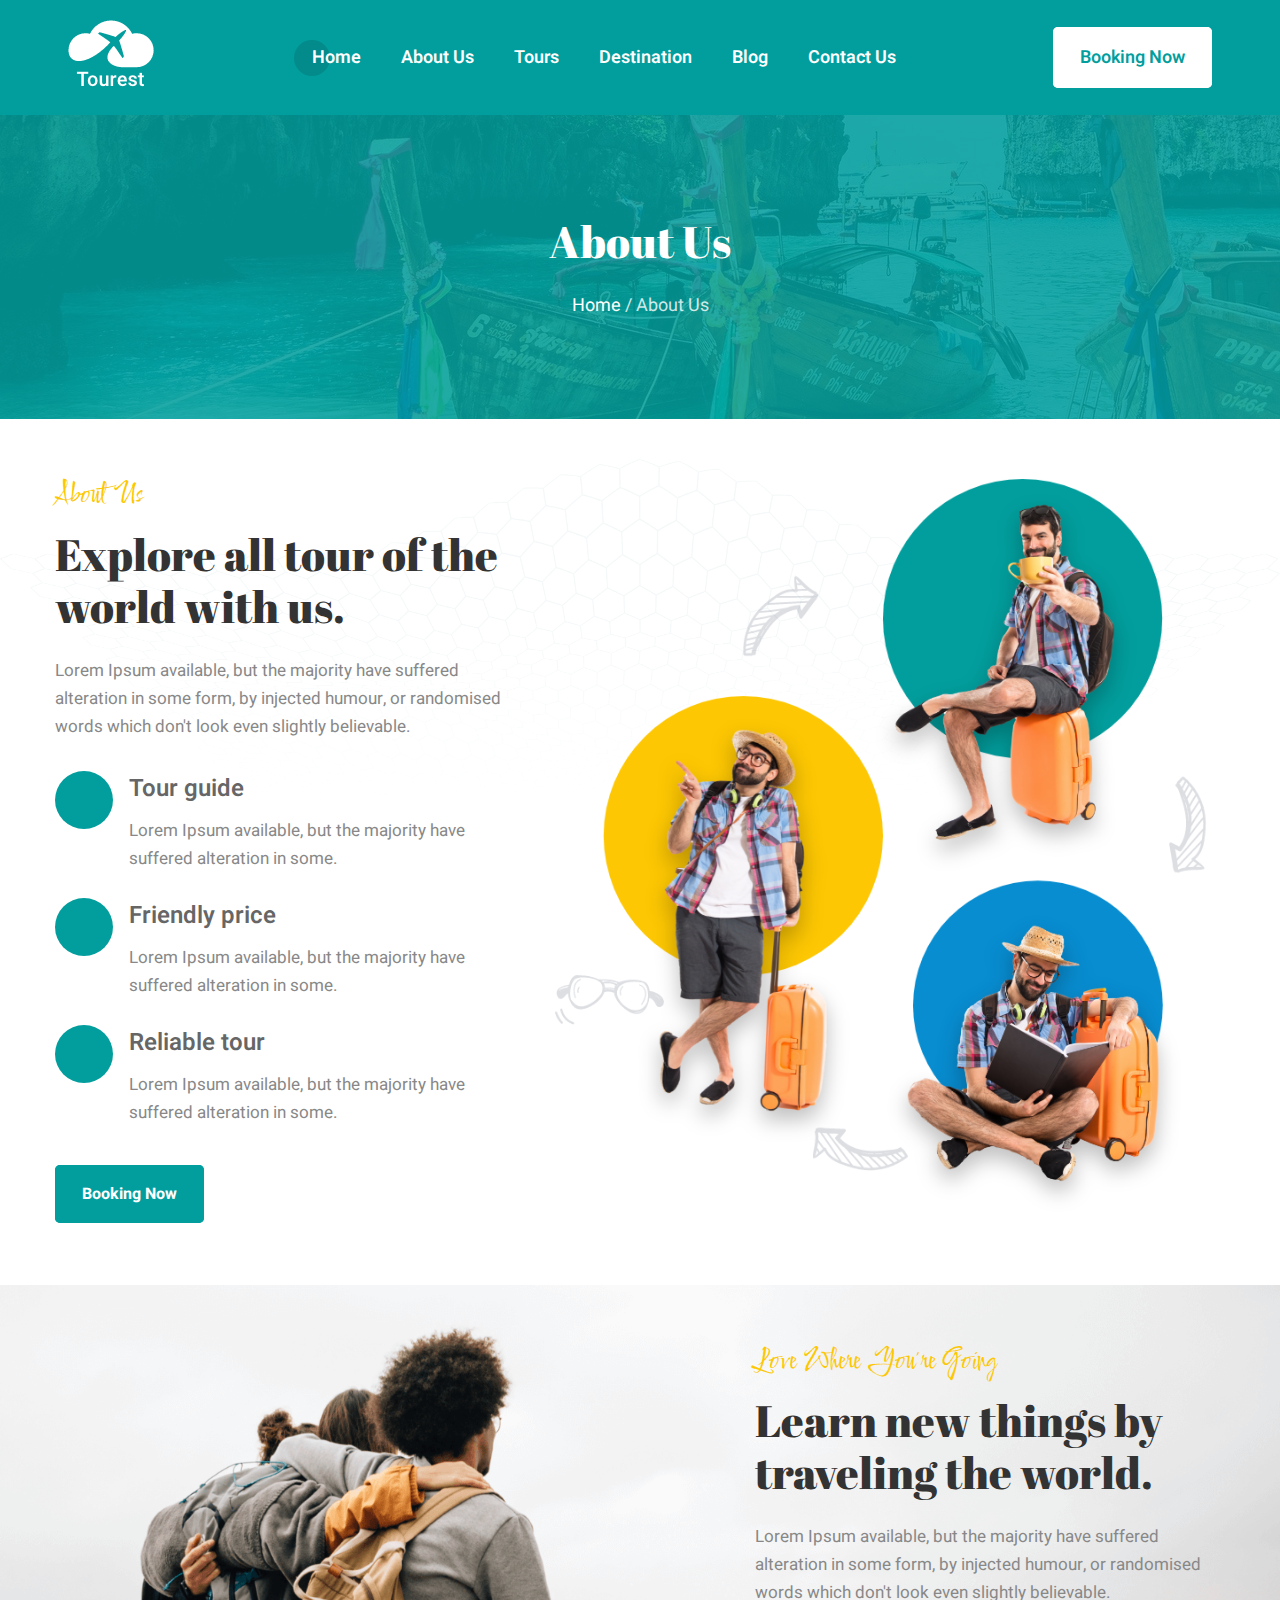
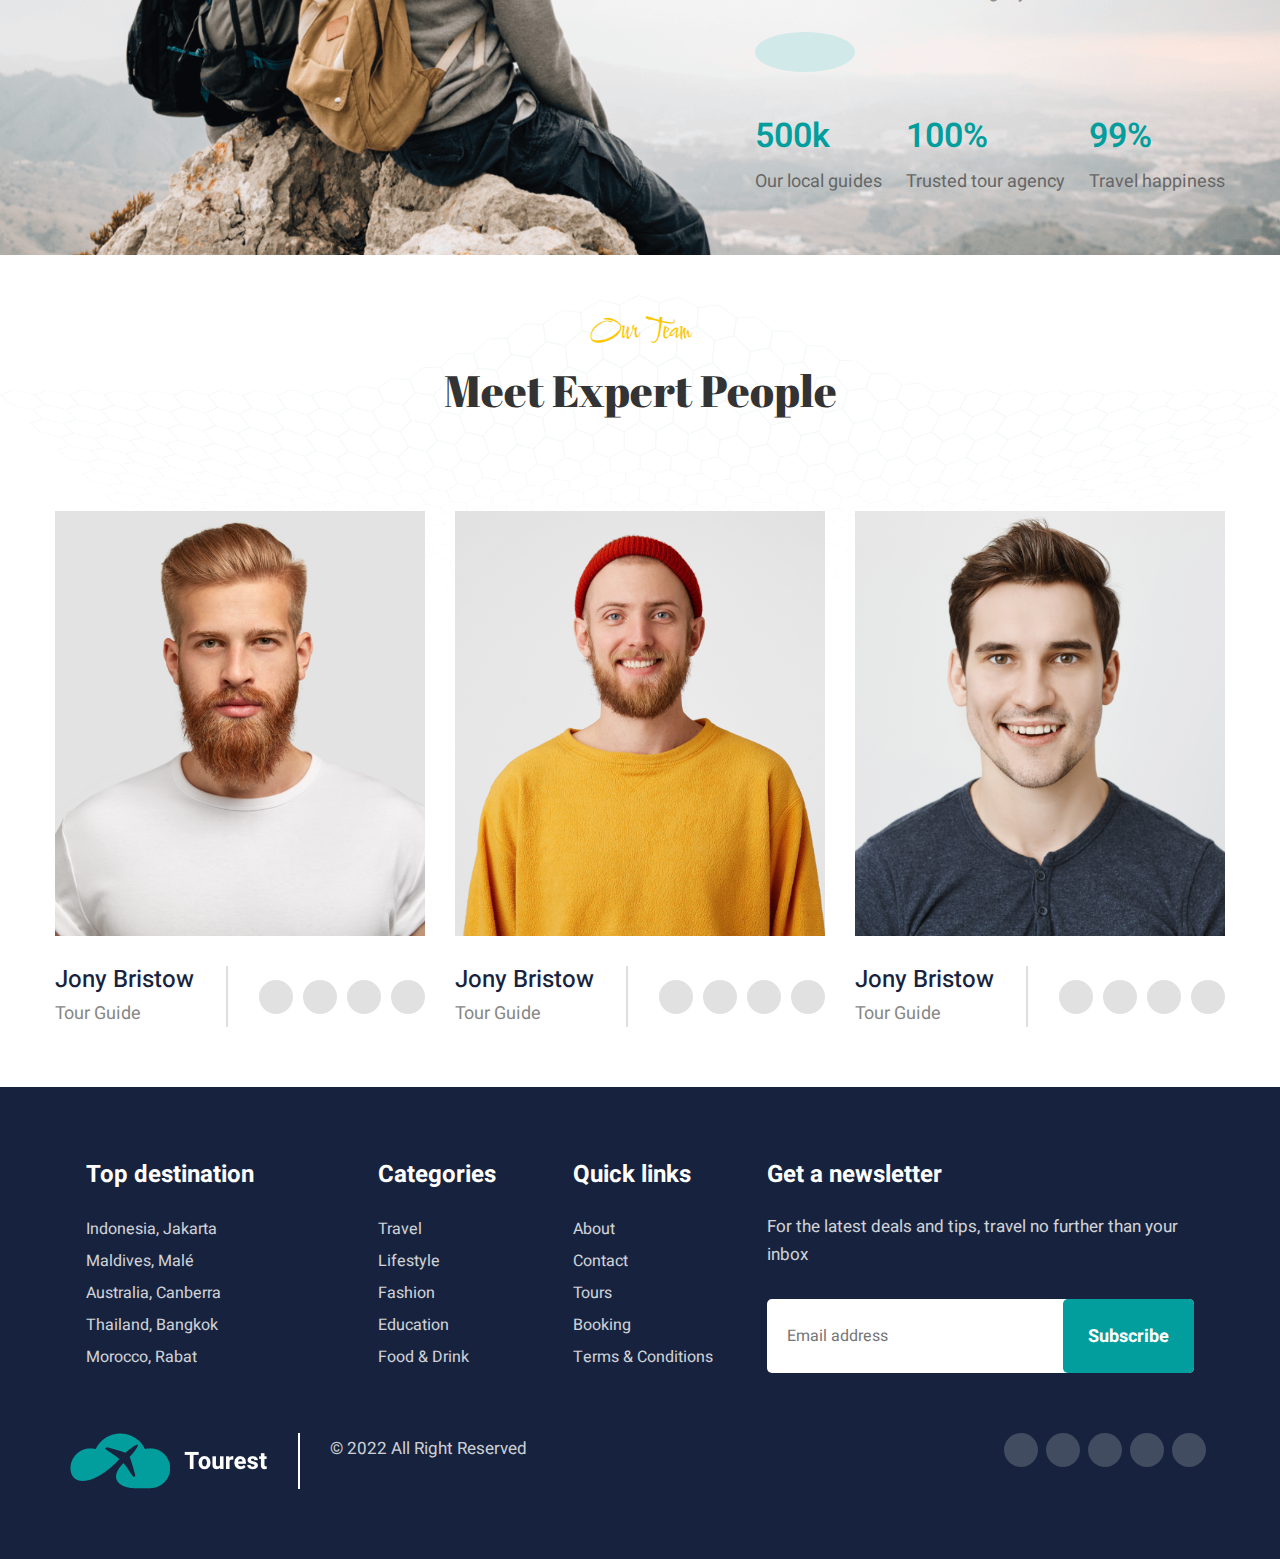
==== commit 2f22aeeb: "version 1" ====
--- a/about.html
+++ b/about.html
@@ -33,12 +33,12 @@
                 <li class="active"><a href="./index.html">Home</a></li>
                 <li><a href="./about.html">About Us</a></li>
                 <li><a href="./tours.html">Tours</a></li>
-                <li><a href="./destinantion.html">Destination</a></li>
+                <li><a href="./destination.html">Destination</a></li>
                 <li><a href="./blog.html">Blog</a></li>
                 <li><a href="./contact.html">Contact Us</a></li>
             </div>
             <div class="header__right">
-                <a href="./loggin.html" class="button">Booking Now</a>
+                <a href="./booking.html" class="button">Booking Now</a>
             </div>
             <button class="icon__menu">
                 <span class="icon"></span>
@@ -46,11 +46,11 @@
             <div class="header__menu">
                 <li class="active"><a href="./index.html">Home</a></li>
                 <li><a href="./about.html">About Us</a></li>
-                <li><a href="./tours">Tours</a></li>
-                <li><a href="./destinantion">Destination</a></li>
-                <li><a href="./blog">Blog</a></li>
-                <li><a href="./contact">Contact Us</a></li>
-                <a href="./loggin.html" class="button">Booking Now</a>
+                <li><a href="./tours.html">Tours</a></li>
+                <li><a href="./destination.html">Destination</a></li>
+                <li><a href="./blog.html">Blog</a></li>
+                <li><a href="./contact.html">Contact Us</a></li>
+                <a href="./booking.html" class="button">Booking Now</a>
             </div>
         </header>
 
--- a/about.css
+++ b/about.css
@@ -164,7 +164,7 @@
     padding: 110px 0;
     float: left;
     width: 100%;
-    background-image: url("http://tourest.webtravel.vn/images/bg-graphics.png");
+    background-image: url("./img/bg-graphics.png");
     background-repeat: no-repeat;
     background-position: center top 40px;
     background-size: 100% auto;
@@ -280,7 +280,7 @@
 /* FEATURES */
 
 .section-spacing.features {
-    background-image: url("http://tourest.webtravel.vn/images/features.png");
+    background-image: url("./img/features.png");
     background-size: cover;
     background-position: center center;
 }
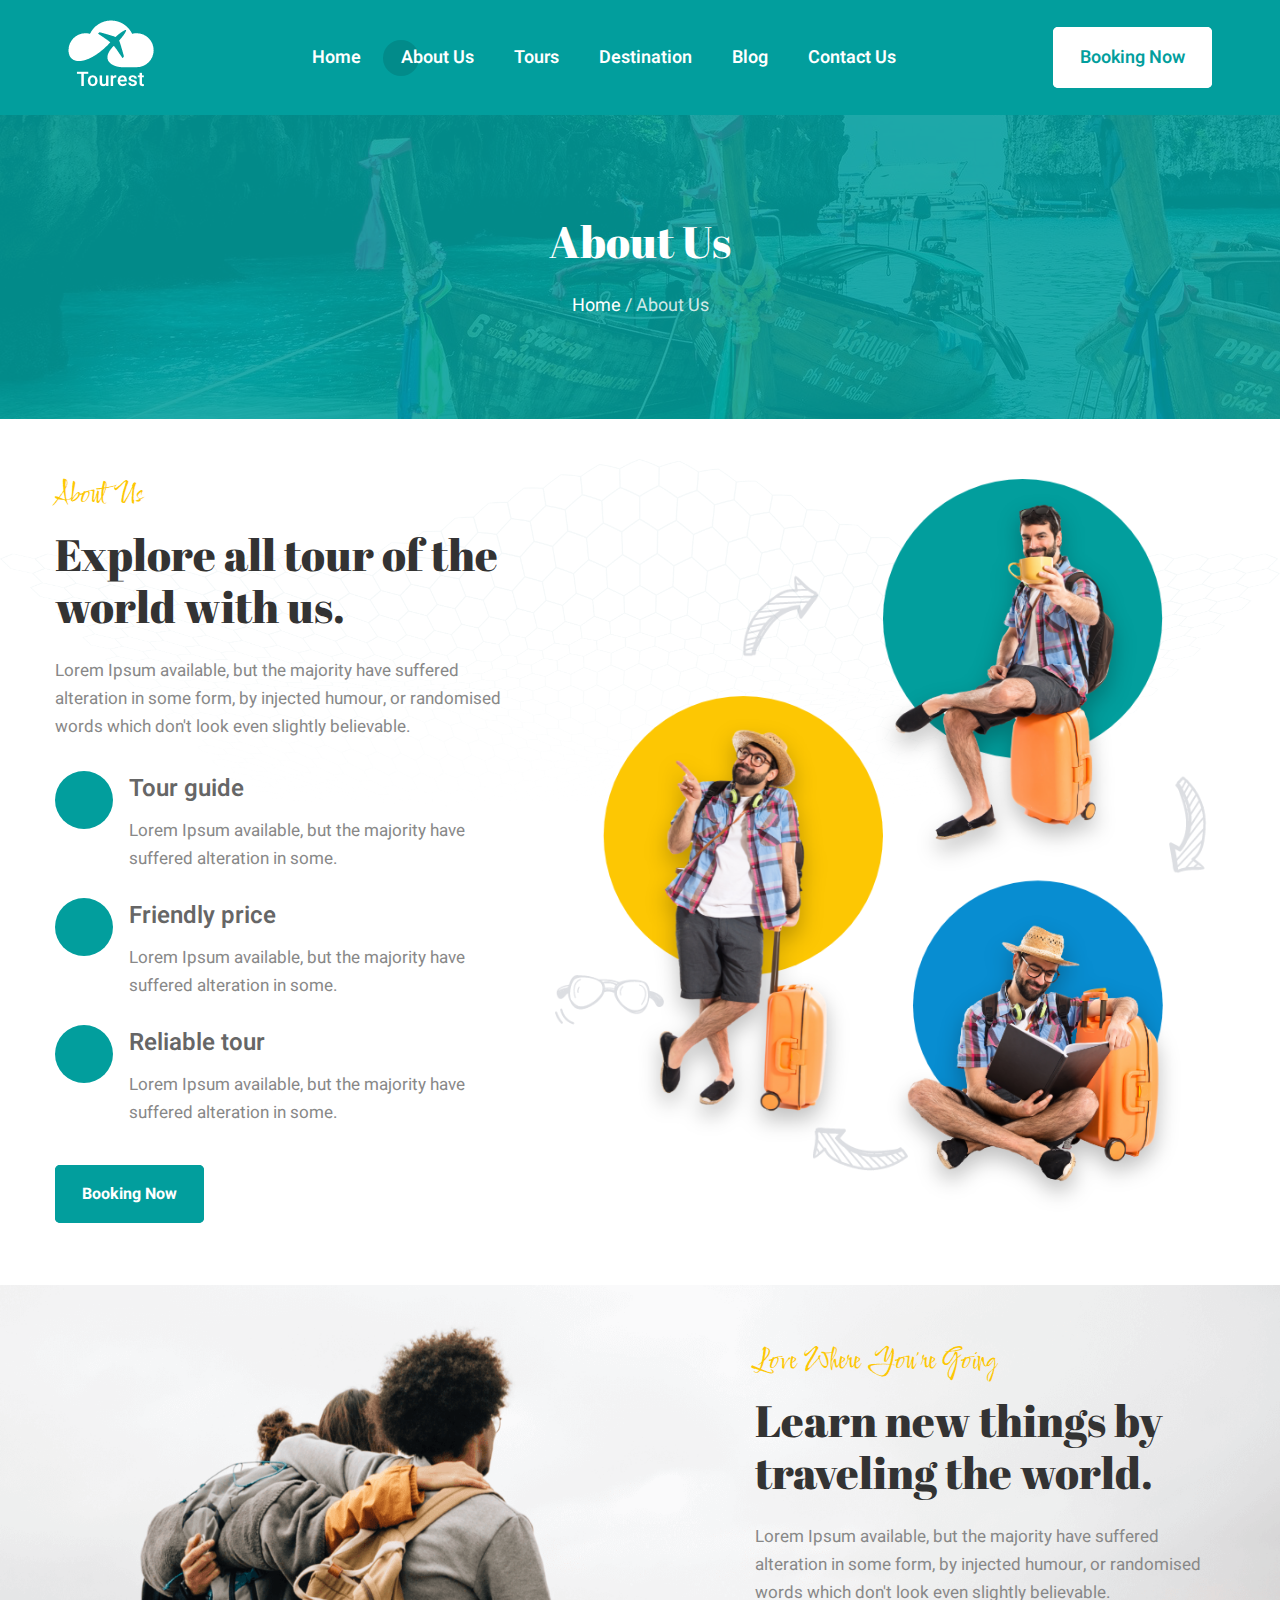
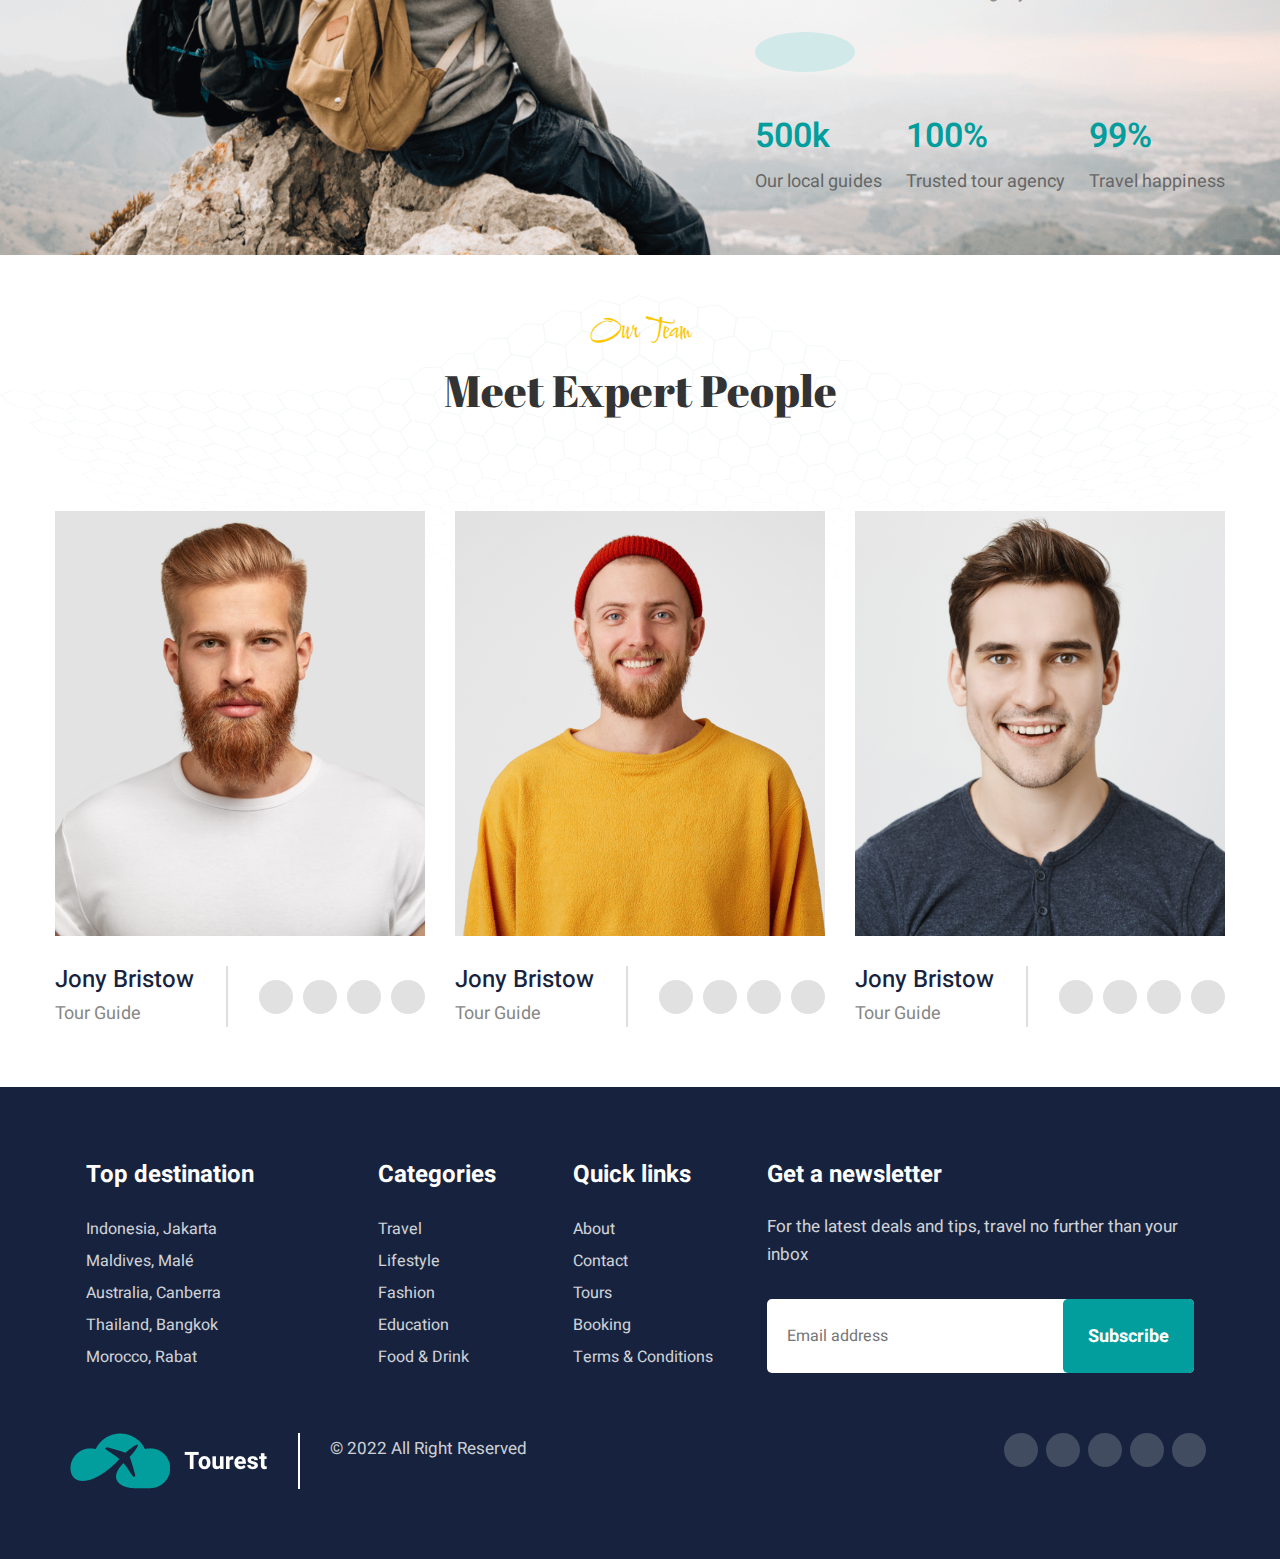
==== commit f6d39596: "ver 0" ====
--- a/about.html
+++ b/about.html
@@ -30,8 +30,8 @@
                 <a href="./index.html"><img src="./img/logo.png" alt=""></a>
             </div>
             <div class="header__center">
-                <li class="active"><a href="./index.html">Home</a></li>
-                <li><a href="./about.html">About Us</a></li>
+                <li><a href="./index.html">Home</a></li>
+                <li class="active"><a href="./about.html">About Us</a></li>
                 <li><a href="./tours.html">Tours</a></li>
                 <li><a href="./destination.html">Destination</a></li>
                 <li><a href="./blog.html">Blog</a></li>
@@ -44,8 +44,8 @@
                 <span class="icon"></span>
             </button>
             <div class="header__menu">
-                <li class="active"><a href="./index.html">Home</a></li>
-                <li><a href="./about.html">About Us</a></li>
+                <li><a href="./index.html">Home</a></li>
+                <li class="active"><a href="./about.html">About Us</a></li>
                 <li><a href="./tours.html">Tours</a></li>
                 <li><a href="./destination.html">Destination</a></li>
                 <li><a href="./blog.html">Blog</a></li>
@@ -379,5 +379,6 @@
         </footer>
     </div>
 </body>
+<script scr="home.js"></script>
 
 </html>